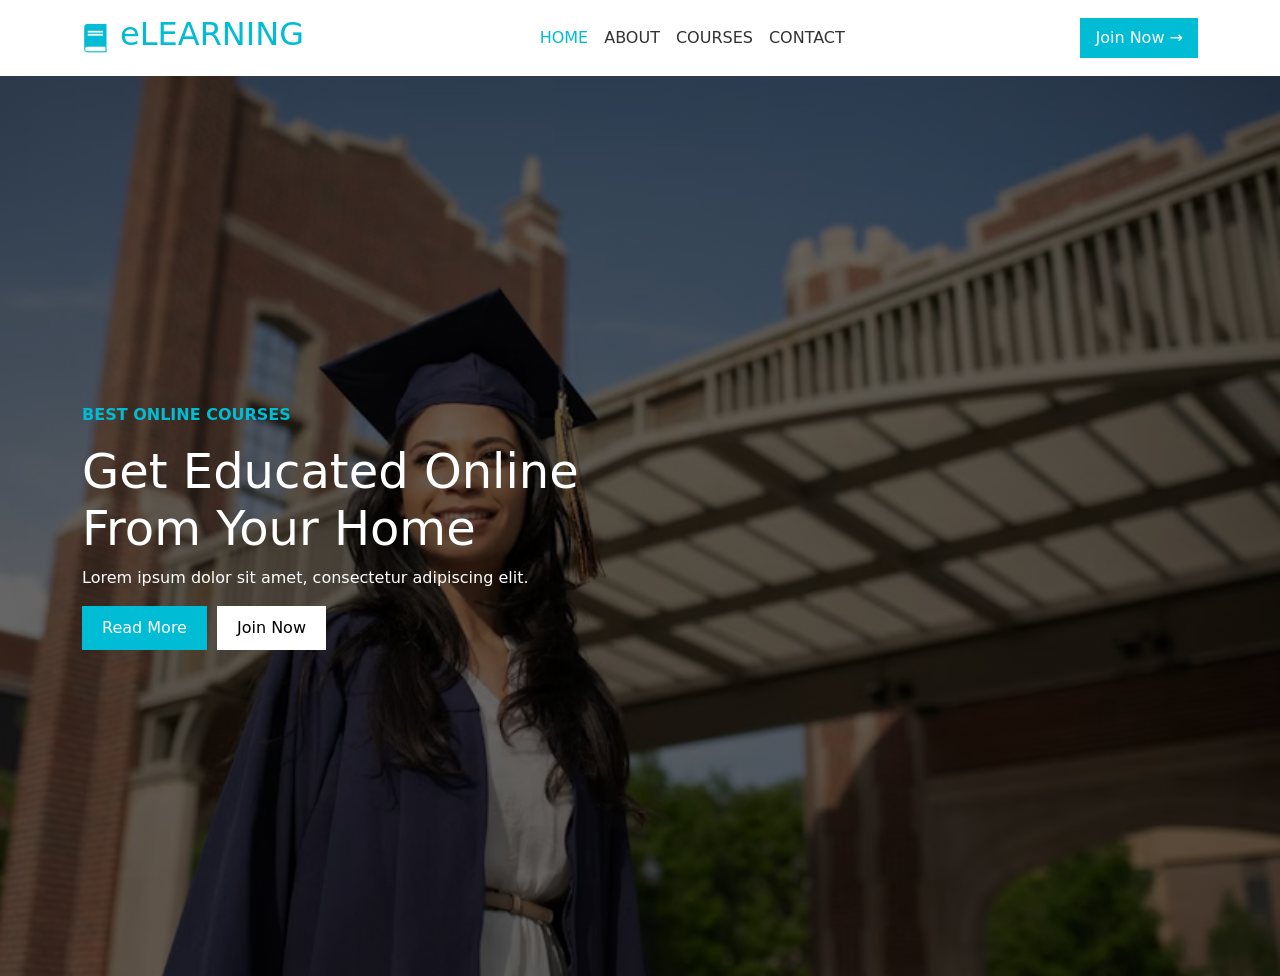
==== index.html @ 0c313ee2 "feat: Se agrega imagen de logo" ====
<!DOCTYPE html>
<html lang="es">
<head>
  <meta charset="UTF-8">
  <meta name="author" content="Natalia Aguirre Ruiz">
  <meta name="keywords" content="elearning, cursos online">
  <meta name="description" content="Landing page responsive">
  <meta name="viewport" content="width=device-width, initial-scale=1.0">

    <title>eLearning</title>
    <link href="https://cdn.jsdelivr.net/npm/bootstrap@5.0.2/dist/css/bootstrap.min.css" rel="stylesheet" integrity="sha384-EVSTQN3/azprG1Anm3QDgpJLIm9Nao0Yz1ztcQTwFspd3yD65VohhpuuCOmLASjC" crossorigin="anonymous">
    <link rel="stylesheet" href="styles.css">

</head>

<body>

  <header class="header">
    <div class="container d-flex justify-content-between align-items-center">

       <div class="header__logo">
        <img src="librologo.jpg" alt="logo" class="header__img">
        <h2 class="header__title">eLEARNING</h2>
      </div>

      <nav class="header__nav d-none d-md-flex gap-3">
        <a class="header__link header__link--active" href="#">HOME</a>
        <a class="header__link" href="#">ABOUT</a>
        <a class="header__link" href="#">COURSES</a>
        <a class="header__link" href="#">CONTACT</a>
      </nav>

      <button class="header__btn">Join Now →</button>
      <script src="https://cdn.jsdelivr.net/npm/bootstrap@5.0.2/dist/js/bootstrap.bundle.min.js" integrity="sha384-MrcW6ZMFYlzcLA8Nl+NtUVF0sA7MsXsP1UyJoMp4YLEuNSfAP+JcXn/tWtIaxVXM" crossorigin="anonymous"></script>
  </header>
  <section class="hero">
    <div class="container">
      <div class="row align-items-center">

        <div class="col-12 col-md-6 text-white">
          <p class="hero__subtitle">BEST ONLINE COURSES</p>

          <h1 class="hero__title">
            Get Educated Online From Your Home
          </h1>

          <p class="hero__text">
            Lorem ipsum dolor sit amet, consectetur adipiscing elit.
          </p>

          <div class="hero__buttons">
            <button class="hero__btn hero__btn--primary">Read More</button>
            <button class="hero__btn hero__btn--secondary">Join Now</button>
          </div>
        </div>

      </div>
    </div>
  </section>

</body>
</html>
---- styles.css ----
* {
  margin: 0;
  padding: 0;
  box-sizing: border-box;
}

.header {
  background: white;
  padding: 15px 0;
}

.header__title {
  color: #00bcd4;
}

.header__link {
  text-decoration: none;
  color: #333;
}

.header__link--active {
  color: #00bdd6;
}

.header__btn {
  background: #00bcd4;
  color: white;
  border: none;
  padding: 8px 15px;
}
.header__logo {
  display: flex;          
  align-items: center;    
  gap: 10px;
}
.header__logo img {
  width: 28px;
}

.hero {
  height: 100vh;

  background: linear-gradient(rgba(0,0,0,0.6), rgba(0,0,0,0.6)),
              url("fondo.jpg");

  background-size: cover;
  background-position: center;

  display: flex;
  align-items: center;
}


.hero__title {
  color: white;
  font-size: 48px;
}

.hero__text {
  color: white;
}


.hero__subtitle {
  color: #00bcd4;
  font-weight: bold;
}

.hero__buttons {
  display: flex;
  gap: 10px;
  margin-top: 15px;
}

.hero__btn {
  padding: 10px 20px;
  border: none;
}

.hero__btn--primary {
  background: #00bcd4;
  color: white;
}

.hero__btn--secondary {
  background: white;
  color: black;
}
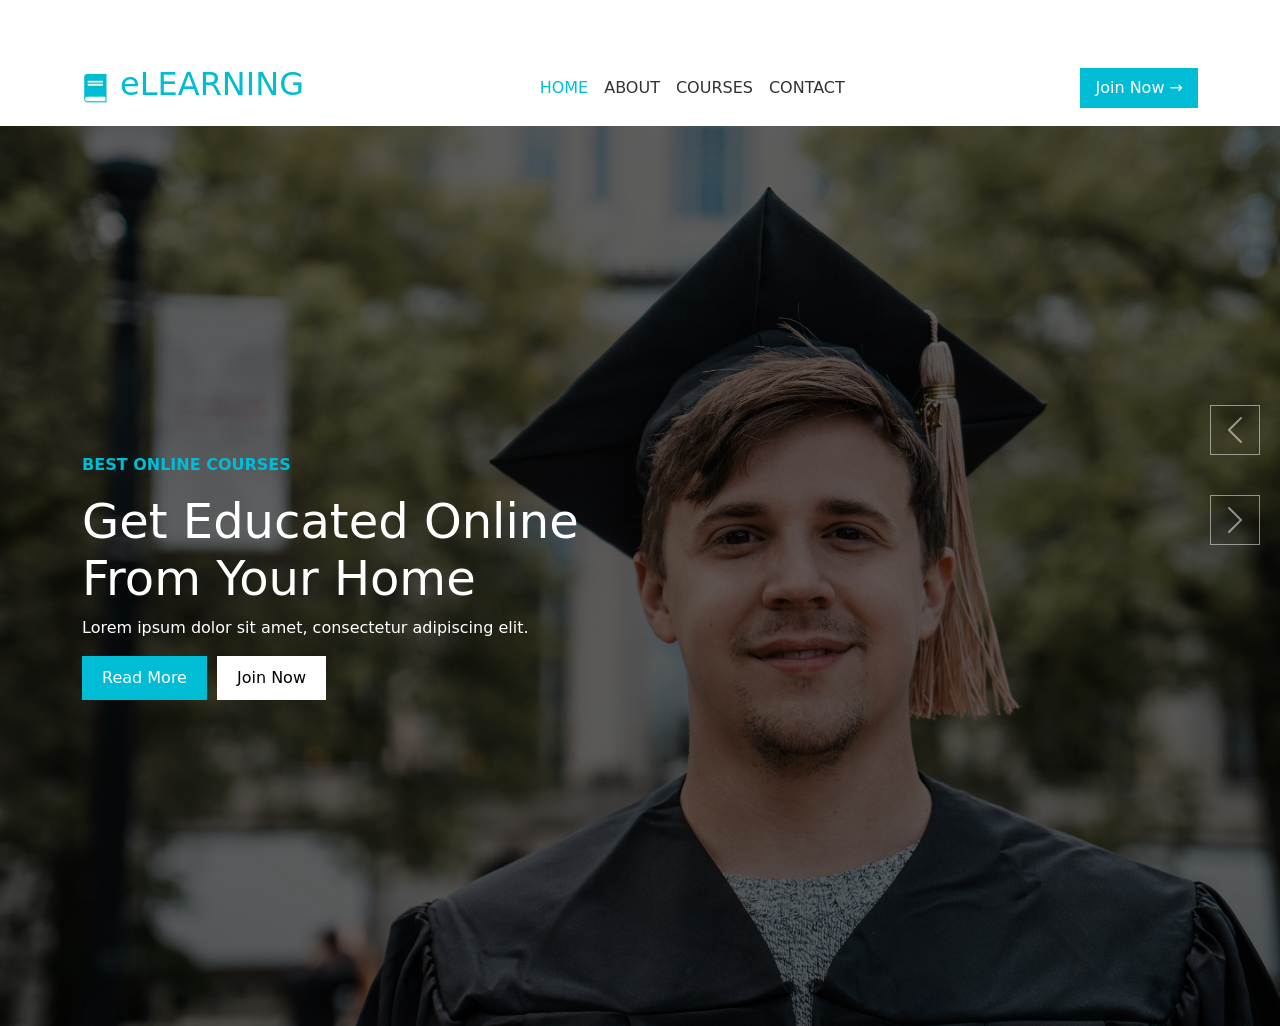
==== commit 66247aa6: "feat: Se agregan flechas para carrusel" ====
--- a/index.html
+++ b/index.html
@@ -14,6 +14,21 @@
 </head>
 
 <body>
+<div id="carouselExampleControls" class="carousel slide" data-bs-ride="carousel"></div>
+  <button class="carousel-control-prev" type="button" data-bs-target="#heroCarousel"  data-bs-slide="prev">
+    <span class="carousel-control-prev-icon" aria-hidden="true"></span>
+    <span class="visually-hidden">Previous</span>
+  </button>
+  <button class="carousel-control-next" type="button" data-bs-target="#heroCarousel" data-bs-slide="next">
+    <span class="carousel-control-next-icon" aria-hidden="true"></span>
+    <span class="visually-hidden">Next</span>
+  </button>
+</div>
+<button class="arrow">
+<svg class ="icono" xmlns="http://www.w3.org/2000/svg" width="16" height="16" fill="currentColor" class="bi bi-arrow-up" viewBox="0 0 16 16">
+  <path fill-rule="evenodd" d="M8 15a.5.5 0 0 0 .5-.5V2.707l3.146 3.147a.5.5 0 0 0 .708-.708l-4-4a.5.5 0 0 0-.708 0l-4 4a.5.5 0 1 0 .708.708L7.5 2.707V14.5a.5.5 0 0 0 .5.5"/>
+</svg> 
+</button>
 
   <header class="header">
     <div class="container d-flex justify-content-between align-items-center">
@@ -31,7 +46,8 @@
       </nav>
 
       <button class="header__btn">Join Now →</button>
-      <script src="https://cdn.jsdelivr.net/npm/bootstrap@5.0.2/dist/js/bootstrap.bundle.min.js" integrity="sha384-MrcW6ZMFYlzcLA8Nl+NtUVF0sA7MsXsP1UyJoMp4YLEuNSfAP+JcXn/tWtIaxVXM" crossorigin="anonymous"></script>
+      
+      <script src="https://cdn.jsdelivr.net/npm/bootstrap@5.0.2/dist/js/bootstrap.bundle.min.js" integrity="sha384-MrcW6ZMFYlzcLA8Nl+NtUVF0sA7MsXsP1UyJoMp4YLEuNSfAP+JcXn/tWtIaxVXM" crossorigin="anonymous"></script>  
   </header>
   <section class="hero">
     <div class="container">
--- a/styles.css
+++ b/styles.css
@@ -87,3 +87,41 @@
   background: white;
   color: black;
 }
+
+.carousel-control-prev,
+.carousel-control-next {
+  width: 50px;
+  height: 50px;
+  border: 1px solid oklab(100% 0 -0.00011);
+  top: 50%;
+  right: 20px;
+  left: auto; 
+}
+.carousel-control-prev {
+  top: 45%;
+}
+
+.carousel-control-next {
+  top: 55%;
+}
+
+.carousel-control-prev-icon,
+.carousel-control-next-icon {
+  filter: invert(0);
+}
+.arrow {
+  width: 50px;
+  height: 50px;
+  border: 1px solid white;
+  background: transparent;
+
+  display: flex;
+  align-items: center;
+  justify-content: center;
+}
+
+.icono {
+  width: 20px;
+  height: 20px;
+  color: white;
+}
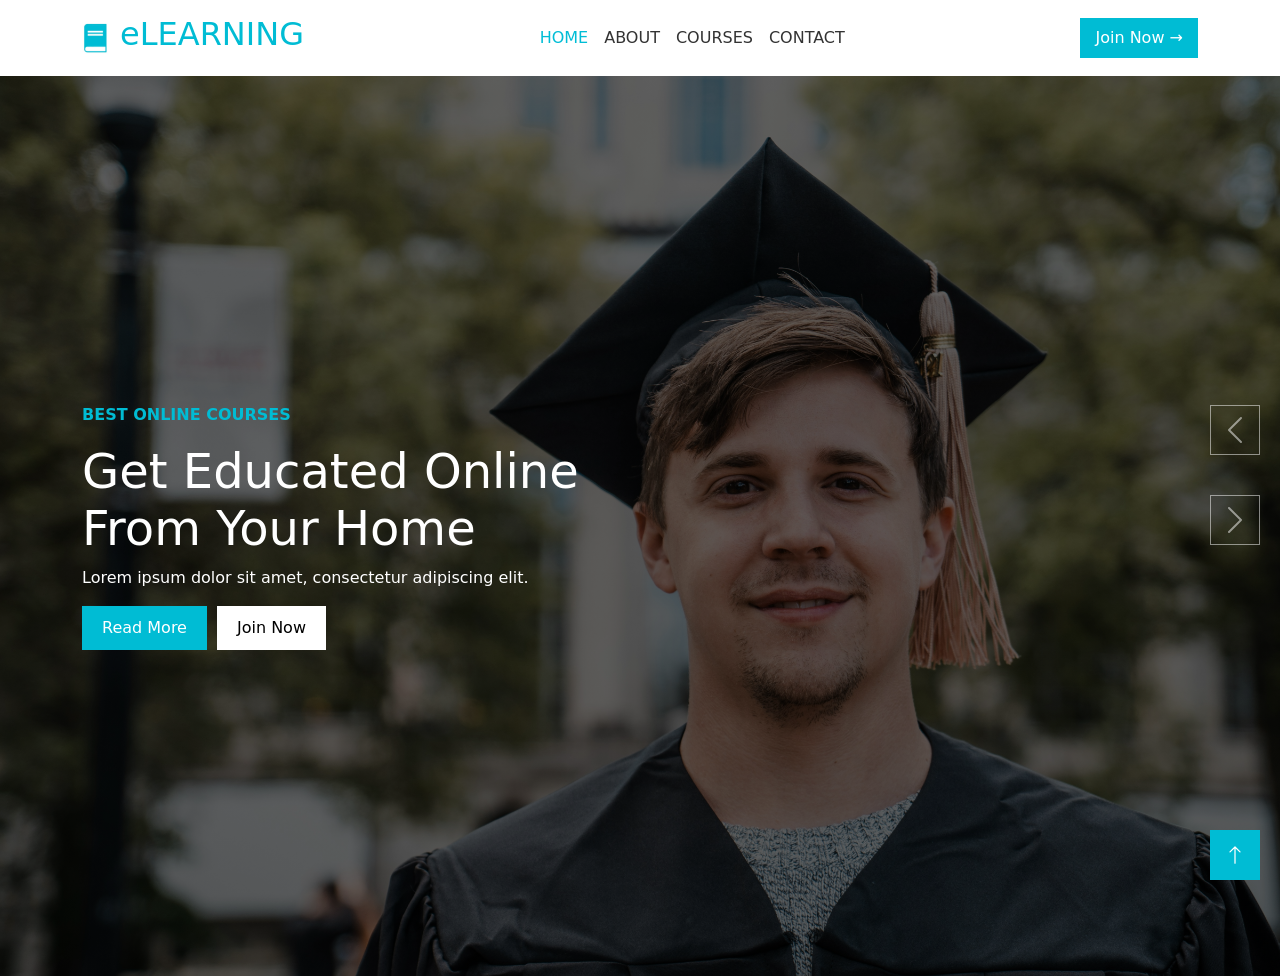
==== commit 84ead407: "feat: Se corrigen errores en css" ====
--- a/index.html
+++ b/index.html
@@ -14,21 +14,21 @@
 </head>
 
 <body>
-<div id="carouselExampleControls" class="carousel slide" data-bs-ride="carousel"></div>
-  <button class="carousel-control-prev" type="button" data-bs-target="#heroCarousel"  data-bs-slide="prev">
-    <span class="carousel-control-prev-icon" aria-hidden="true"></span>
-    <span class="visually-hidden">Previous</span>
+  <div id="carouselExampleControls" class="carousel slide" data-bs-ride="carousel"></div>
+    <button class="carousel-control-prev" type="button" data-bs-target="#heroCarousel"  data-bs-slide="prev">
+      <span class="carousel-control-prev-icon" aria-hidden="true"></span>
+      <span class="visually-hidden">Previous</span>
+    </button>
+    <button class="carousel-control-next" type="button" data-bs-target="#heroCarousel" data-bs-slide="next">
+      <span class="carousel-control-next-icon" aria-hidden="true"></span>
+      <span class="visually-hidden">Next</span>
+    </button>
+  </div>
+  <button class="arrow">
+  <svg class ="icono" xmlns="http://www.w3.org/2000/svg" width="16" height="16" fill="currentColor" class="bi bi-arrow-up" viewBox="0 0 16 16">
+    <path fill-rule="evenodd" d="M8 15a.5.5 0 0 0 .5-.5V2.707l3.146 3.147a.5.5 0 0 0 .708-.708l-4-4a.5.5 0 0 0-.708 0l-4 4a.5.5 0 1 0 .708.708L7.5 2.707V14.5a.5.5 0 0 0 .5.5"/>
+  </svg> 
   </button>
-  <button class="carousel-control-next" type="button" data-bs-target="#heroCarousel" data-bs-slide="next">
-    <span class="carousel-control-next-icon" aria-hidden="true"></span>
-    <span class="visually-hidden">Next</span>
-  </button>
-</div>
-<button class="arrow">
-<svg class ="icono" xmlns="http://www.w3.org/2000/svg" width="16" height="16" fill="currentColor" class="bi bi-arrow-up" viewBox="0 0 16 16">
-  <path fill-rule="evenodd" d="M8 15a.5.5 0 0 0 .5-.5V2.707l3.146 3.147a.5.5 0 0 0 .708-.708l-4-4a.5.5 0 0 0-.708 0l-4 4a.5.5 0 1 0 .708.708L7.5 2.707V14.5a.5.5 0 0 0 .5.5"/>
-</svg> 
-</button>
 
   <header class="header">
     <div class="container d-flex justify-content-between align-items-center">
@@ -46,8 +46,8 @@
       </nav>
 
       <button class="header__btn">Join Now →</button>
+      <script src="https://cdn.jsdelivr.net/npm/bootstrap@5.0.2/dist/js/bootstrap.bundle.min.js" integrity="sha384-MrcW6ZMFYlzcLA8Nl+NtUVF0sA7MsXsP1UyJoMp4YLEuNSfAP+JcXn/tWtIaxVXM" crossorigin="anonymous"></script>  
       
-      <script src="https://cdn.jsdelivr.net/npm/bootstrap@5.0.2/dist/js/bootstrap.bundle.min.js" integrity="sha384-MrcW6ZMFYlzcLA8Nl+NtUVF0sA7MsXsP1UyJoMp4YLEuNSfAP+JcXn/tWtIaxVXM" crossorigin="anonymous"></script>  
   </header>
   <section class="hero">
     <div class="container">
--- a/styles.css
+++ b/styles.css
@@ -110,10 +110,14 @@
   filter: invert(0);
 }
 .arrow {
+  position: fixed;
+  bottom: 20px;
+  right: 20px;
   width: 50px;
   height: 50px;
-  border: 1px solid white;
-  background: transparent;
+  border: 1px solid #00bcd4;
+  background: #00bcd4;
+
 
   display: flex;
   align-items: center;
@@ -123,5 +127,5 @@
 .icono {
   width: 20px;
   height: 20px;
-  color: white;
+  color: rgb(255, 255, 255);
 }
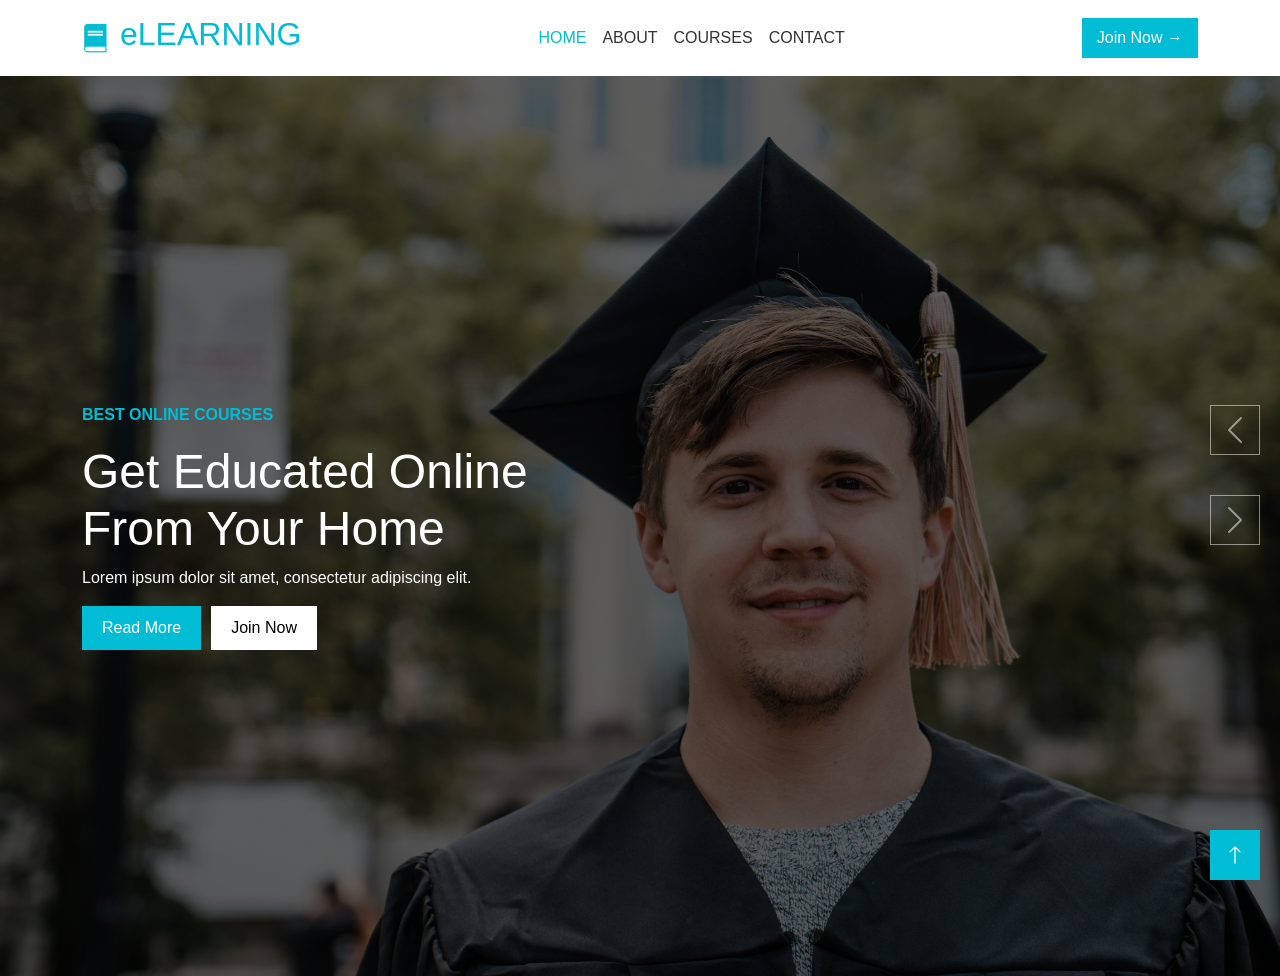
==== commit 5209a372: "feat: Se corrige lineas de bootstrap" ====
--- a/index.html
+++ b/index.html
@@ -10,6 +10,7 @@
     <title>eLearning</title>
     <link href="https://cdn.jsdelivr.net/npm/bootstrap@5.0.2/dist/css/bootstrap.min.css" rel="stylesheet" integrity="sha384-EVSTQN3/azprG1Anm3QDgpJLIm9Nao0Yz1ztcQTwFspd3yD65VohhpuuCOmLASjC" crossorigin="anonymous">
     <link rel="stylesheet" href="styles.css">
+    <link href="https://fonts.googleapis.com/css2?family=Poppins:wght@300;400;600;700&display=swap" rel="stylesheet">
 
 </head>
 
@@ -47,7 +48,7 @@
 
       <button class="header__btn">Join Now →</button>
       <script src="https://cdn.jsdelivr.net/npm/bootstrap@5.0.2/dist/js/bootstrap.bundle.min.js" integrity="sha384-MrcW6ZMFYlzcLA8Nl+NtUVF0sA7MsXsP1UyJoMp4YLEuNSfAP+JcXn/tWtIaxVXM" crossorigin="anonymous"></script>  
-      
+
   </header>
   <section class="hero">
     <div class="container">
--- a/styles.css
+++ b/styles.css
@@ -1,3 +1,7 @@
+
+body {
+  font-family: 'questrial', sans-serif;
+}
 
 * {
   margin: 0;
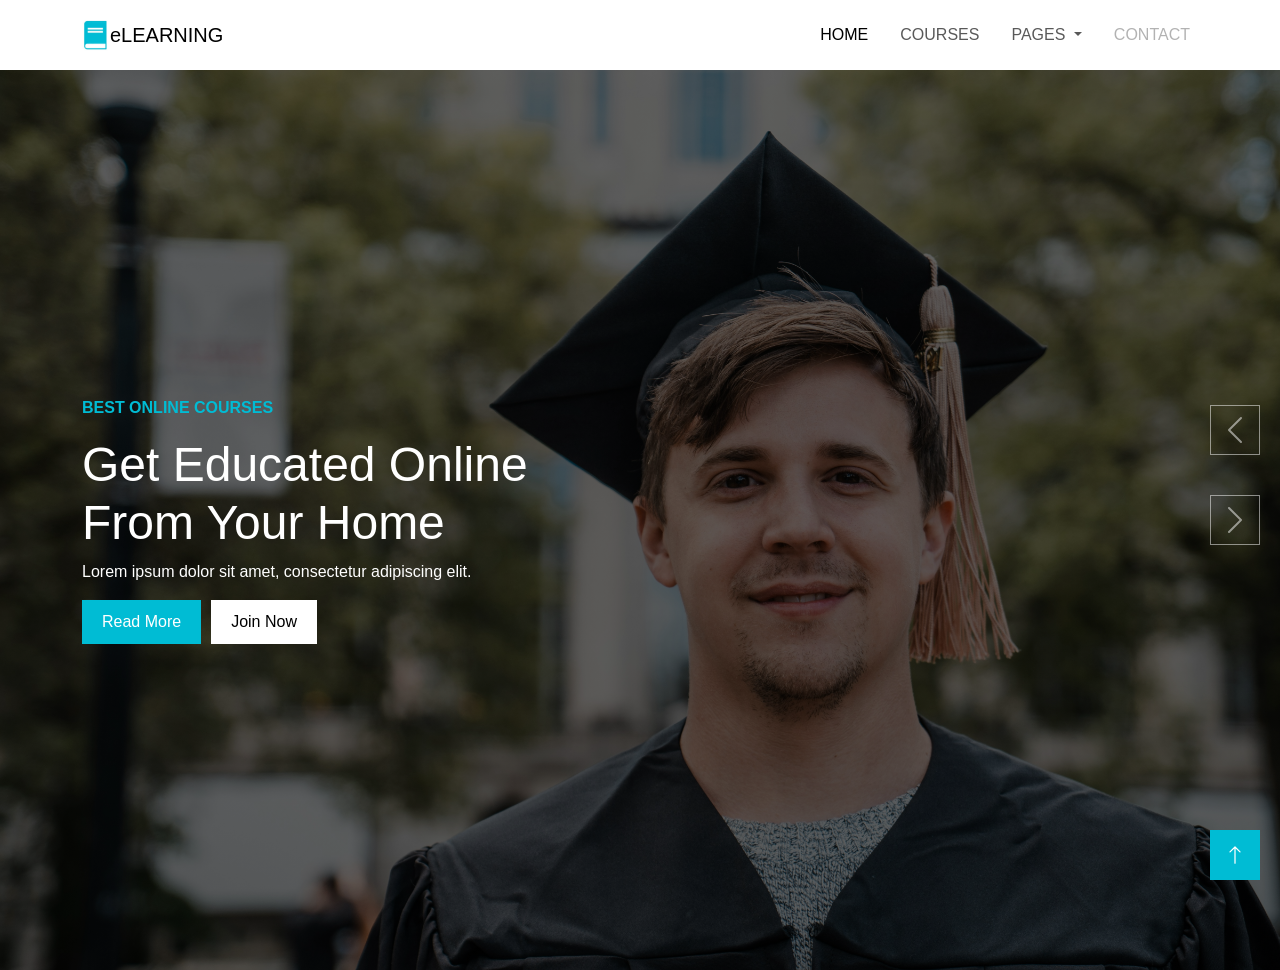
==== commit 1a1a14f7: "feat: Se añade Navbar bootstrap" ====
--- a/index.html
+++ b/index.html
@@ -31,22 +31,45 @@
   </svg> 
   </button>
 
-  <header class="header">
-    <div class="container d-flex justify-content-between align-items-center">
 
-       <div class="header__logo">
-        <img src="librologo.jpg" alt="logo" class="header__img">
-        <h2 class="header__title">eLEARNING</h2>
-      </div>
+<nav class="navbar navbar-expand-lg header">
+  <div class="container">
+    <div class="header__logo">
+      <img src="librologo.jpg" alt="logo" class="header__img"> 
+    </div>
+    <a class="navbar-brand" href="#">eLEARNING</a>
 
-      <nav class="header__nav d-none d-md-flex gap-3">
-        <a class="header__link header__link--active" href="#">HOME</a>
-        <a class="header__link" href="#">ABOUT</a>
-        <a class="header__link" href="#">COURSES</a>
-        <a class="header__link" href="#">CONTACT</a>
-      </nav>
+    <button class="navbar-toggler" type="button" data-bs-toggle="collapse" data-bs-target="#navbarSupportedContent" aria-controls="navbarSupportedContent" aria-expanded="false" aria-label="Toggle navigation">
+      <span class="navbar-toggler-icon"></span>
+    </button>
 
-      <button class="header__btn">Join Now →</button>
+    <div class="collapse navbar-collapse" id="navbarSupportedContent">
+      <ul class="navbar-nav ms-auto gap-3">
+        <li class="nav-item">
+          <a class="nav-link active" aria-current="page" href="#">HOME</a>
+        </li>
+        <li class="nav-item">
+          <a class="nav-link" href="#">COURSES</a>
+        </li>
+        <li class="nav-item dropdown">
+          <a class="nav-link dropdown-toggle" href="#" id="navbarDropdown" role="button" data-bs-toggle="dropdown" aria-expanded="false">
+            PAGES
+          </a>
+          <ul class="dropdown-menu" aria-labelledby="navbarDropdown">
+            <li><a class="dropdown-item" href="#">1</a></li>
+            <li><a class="dropdown-item" href="#">2</a></li>
+            <li><hr class="dropdown-divider"></li>
+            <li><a class="dropdown-item" href="#">OTROS</a></li>
+          </ul>
+        </li>
+        <li class="nav-item">
+          <a class="nav-link disabled" href="#" tabindex="-1" aria-disabled="true">CONTACT</a>
+        </li>
+      </ul>
+    </div>
+  </div>
+</nav>
+  
       <script src="https://cdn.jsdelivr.net/npm/bootstrap@5.0.2/dist/js/bootstrap.bundle.min.js" integrity="sha384-MrcW6ZMFYlzcLA8Nl+NtUVF0sA7MsXsP1UyJoMp4YLEuNSfAP+JcXn/tWtIaxVXM" crossorigin="anonymous"></script>  
 
   </header>
--- a/styles.css
+++ b/styles.css
@@ -14,7 +14,7 @@
   padding: 15px 0;
 }
 
-.header__title {
+.container__title {
   color: #00bcd4;
 }
 
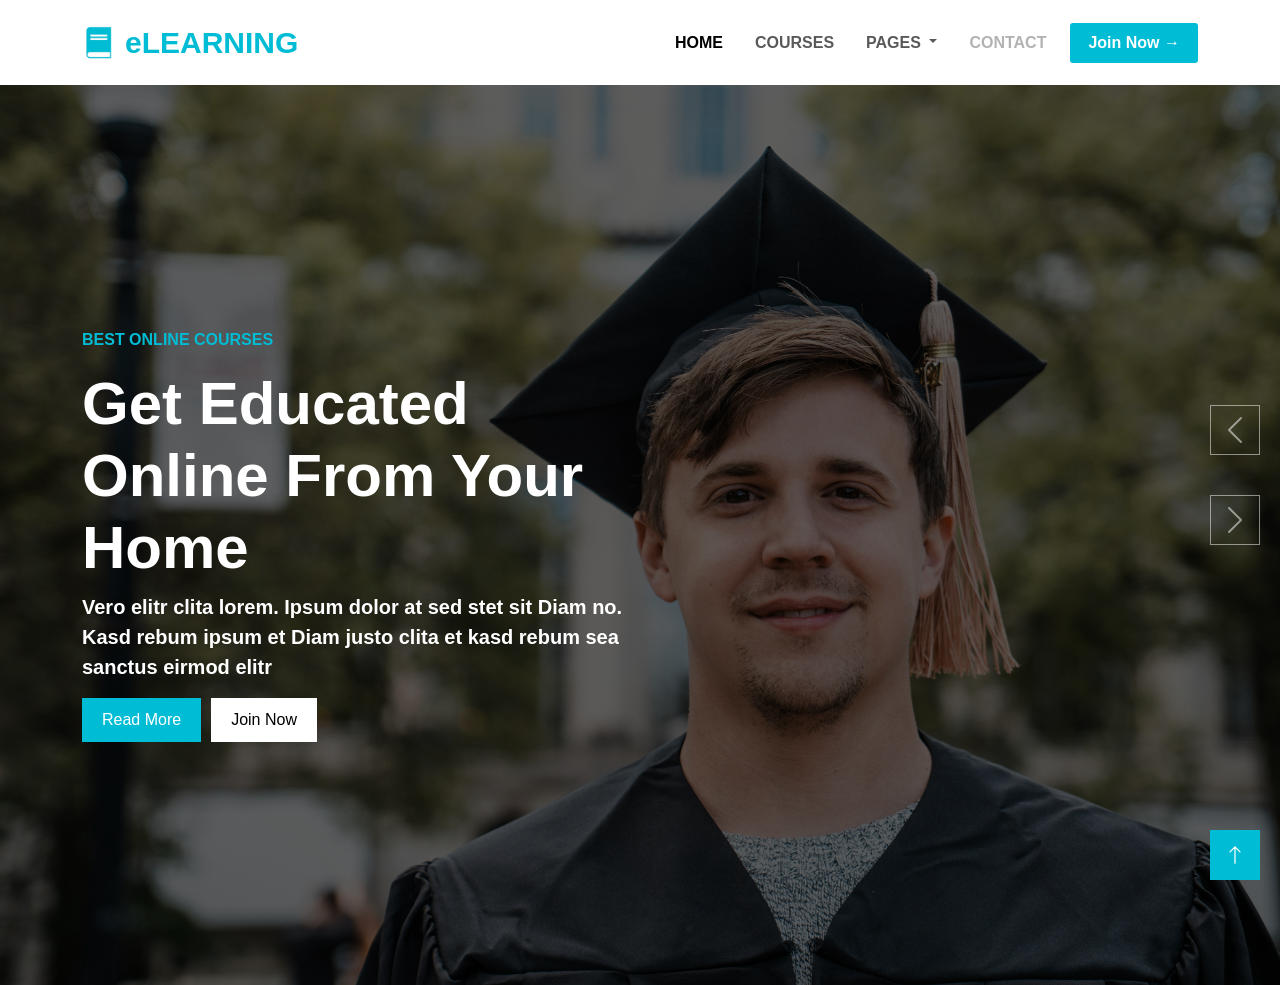
==== commit 93ca32b7: "feat: Se organiza css Navbar bootstrap" ====
--- a/index.html
+++ b/index.html
@@ -33,11 +33,13 @@
 
 
 <nav class="navbar navbar-expand-lg header">
+
   <div class="container">
-    <div class="header__logo">
-      <img src="librologo.jpg" alt="logo" class="header__img"> 
-    </div>
-    <a class="navbar-brand" href="#">eLEARNING</a>
+
+    <a class="navbar-brand header__logo d-flex align-items-center gap-2" href="#">
+      <img src="librologo.jpg" alt="logo" class="header__img">
+      <span class="header__title">eLEARNING</span>
+    </a>
 
     <button class="navbar-toggler" type="button" data-bs-toggle="collapse" data-bs-target="#navbarSupportedContent" aria-controls="navbarSupportedContent" aria-expanded="false" aria-label="Toggle navigation">
       <span class="navbar-toggler-icon"></span>
@@ -45,27 +47,33 @@
 
     <div class="collapse navbar-collapse" id="navbarSupportedContent">
       <ul class="navbar-nav ms-auto gap-3">
+
         <li class="nav-item">
           <a class="nav-link active" aria-current="page" href="#">HOME</a>
         </li>
+
         <li class="nav-item">
           <a class="nav-link" href="#">COURSES</a>
         </li>
+
         <li class="nav-item dropdown">
           <a class="nav-link dropdown-toggle" href="#" id="navbarDropdown" role="button" data-bs-toggle="dropdown" aria-expanded="false">
             PAGES
           </a>
+
           <ul class="dropdown-menu" aria-labelledby="navbarDropdown">
             <li><a class="dropdown-item" href="#">1</a></li>
             <li><a class="dropdown-item" href="#">2</a></li>
             <li><hr class="dropdown-divider"></li>
             <li><a class="dropdown-item" href="#">OTROS</a></li>
           </ul>
+
         </li>
         <li class="nav-item">
           <a class="nav-link disabled" href="#" tabindex="-1" aria-disabled="true">CONTACT</a>
         </li>
       </ul>
+      <button class="btn header__btn ms-lg-3">Join Now →</button>
     </div>
   </div>
 </nav>
@@ -85,7 +93,8 @@
           </h1>
 
           <p class="hero__text">
-            Lorem ipsum dolor sit amet, consectetur adipiscing elit.
+            Vero elitr clita lorem. Ipsum dolor at sed stet sit Diam no. Kasd rebum ipsum et Diam justo clita et 
+            kasd rebum sea sanctus eirmod elitr
           </p>
 
           <div class="hero__buttons">
--- a/styles.css
+++ b/styles.css
@@ -1,6 +1,6 @@
 
 body {
-  font-family: 'questrial', sans-serif;
+  font-family: 'poppins', sans-serif;
 }
 
 * {
@@ -12,40 +12,62 @@
 .header {
   background: white;
   padding: 15px 0;
+  
+}
+.container{
+  font-family: 'Poppins', sans-serif;
+  font-weight: 800;
+  color: #000000;
 }
 
-.container__title {
-  color: #00bcd4;
-}
-
-.header__link {
-  text-decoration: none;
-  color: #333;
-}
-
-.header__link--active {
-  color: #00bdd6;
+.nav-item{
+  color:black;
 }
 
 .header__btn {
-  background: #00bcd4;
+  background-color: #00bcd4;
   color: white;
   border: none;
-  padding: 8px 15px;
+  padding: 8px 18px;
+  font-weight: 600;
+  border-radius: 3px;
+  transition: 0.3s;
 }
+
+.header__btn:hover {
+  background-color: #0097a7;
+}
+
+
 .header__logo {
-  display: flex;          
-  align-items: center;    
-  gap: 10px;
+  display: flex;
+  align-items: center;
+  gap: 8px;
 }
-.header__logo img {
-  width: 28px;
+
+
+.header__img {
+  width: 35px;
+  height: 35px;
+  object-fit: contain;
+}
+
+
+.header__title {
+  font-family: 'questrial', sans-serif;
+  font-weight: 700;
+  font-size: 30px;
+  color: #00bcd4;
+  margin: 0;
+}
+.dropdown-menu{
+  color: #00bcd4;
 }
 
 .hero {
   height: 100vh;
 
-  background: linear-gradient(rgba(0,0,0,0.6), rgba(0,0,0,0.6)),
+  background: linear-gradient(#00000099, rgba(0,0,0,0.6)),
               url("fondo.jpg");
 
   background-size: cover;
@@ -58,11 +80,13 @@
 
 .hero__title {
   color: white;
-  font-size: 48px;
+  font-size: 60px;
+  font-weight: bold;
 }
 
 .hero__text {
   color: white;
+  font-size: 20px;
 }
 
 
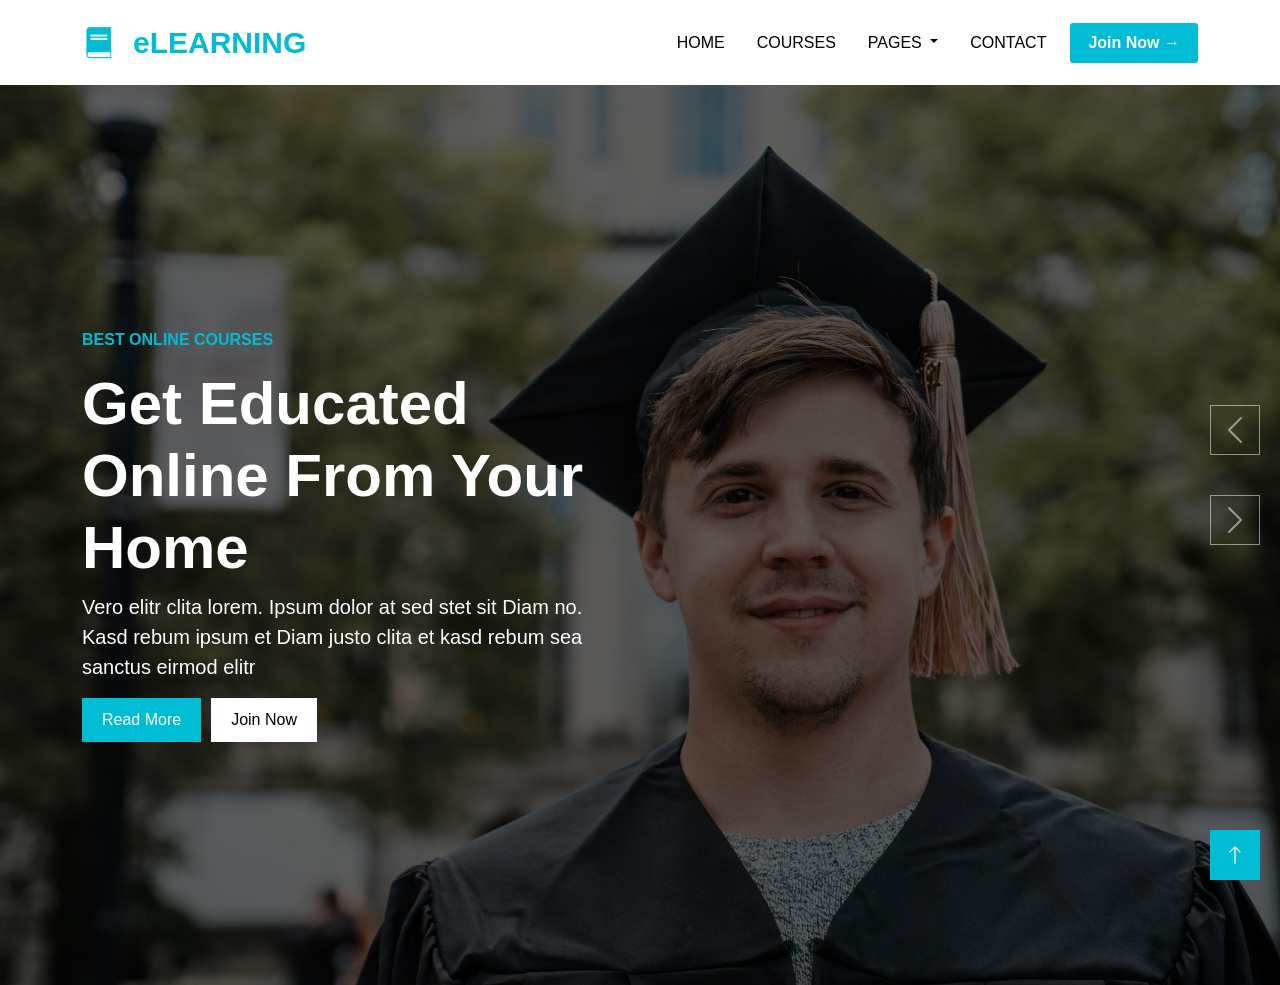
==== commit 254e84f7: "feat: Se corrigen errores de sintaxis" ====
--- a/index.html
+++ b/index.html
@@ -34,9 +34,9 @@
 
 <nav class="navbar navbar-expand-lg header">
 
-  <div class="container">
+  <div class="container header__title1">
 
-    <a class="navbar-brand header__logo d-flex align-items-center gap-2" href="#">
+    <a class="navbar-brand header__logo d-flex align-items-center gap-3" href="#">
       <img src="librologo.jpg" alt="logo" class="header__img">
       <span class="header__title">eLEARNING</span>
     </a>
@@ -69,8 +69,8 @@
           </ul>
 
         </li>
-        <li class="nav-item">
-          <a class="nav-link disabled" href="#" tabindex="-1" aria-disabled="true">CONTACT</a>
+        <li class="nav-item ">
+          <a class="nav-link ">CONTACT</a>
         </li>
       </ul>
       <button class="btn header__btn ms-lg-3">Join Now →</button>
--- a/styles.css
+++ b/styles.css
@@ -14,15 +14,6 @@
   padding: 15px 0;
   
 }
-.container{
-  font-family: 'Poppins', sans-serif;
-  font-weight: 800;
-  color: #000000;
-}
-
-.nav-item{
-  color:black;
-}
 
 .header__btn {
   background-color: #00bcd4;
@@ -32,6 +23,10 @@
   font-weight: 600;
   border-radius: 3px;
   transition: 0.3s;
+}
+
+.header__home {
+  color: #0097a7;
 }
 
 .header__btn:hover {
@@ -52,7 +47,9 @@
   object-fit: contain;
 }
 
-
+.nav-link{
+  color: #000000;
+}
 .header__title {
   font-family: 'questrial', sans-serif;
   font-weight: 700;
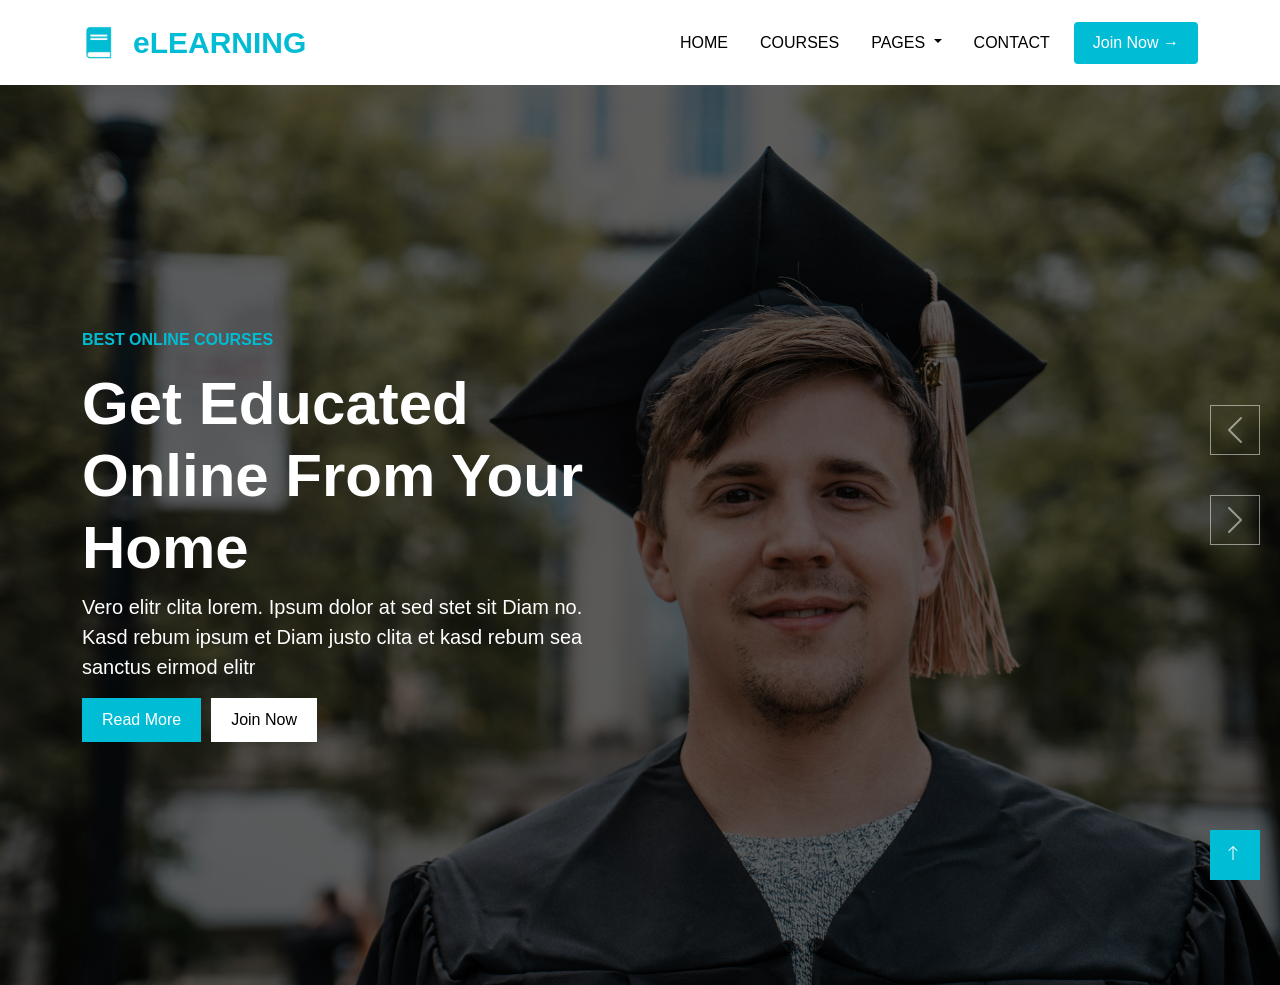
==== commit 201c3eb5: "feat: se sube el trabajo final" ====
--- a/index.html
+++ b/index.html
@@ -25,62 +25,64 @@
       <span class="visually-hidden">Next</span>
     </button>
   </div>
+
   <button class="arrow">
-  <svg class ="icono" xmlns="http://www.w3.org/2000/svg" width="16" height="16" fill="currentColor" class="bi bi-arrow-up" viewBox="0 0 16 16">
-    <path fill-rule="evenodd" d="M8 15a.5.5 0 0 0 .5-.5V2.707l3.146 3.147a.5.5 0 0 0 .708-.708l-4-4a.5.5 0 0 0-.708 0l-4 4a.5.5 0 1 0 .708.708L7.5 2.707V14.5a.5.5 0 0 0 .5.5"/>
-  </svg> 
+    <svg class ="icono" xmlns="http://www.w3.org/2000/svg" width="16" height="16" fill="currentColor"> <path fill-rule="evenodd" 
+      d="M8 15a.5.5 0 0 0 .5-.5V2.707l3.146 3.147a.5.5 0 0 0 .708-.708l-4-4a.5.5 0 0 0-.708 0l-4 4a.5.5 0 1 0 .708.708L7.5
+      2.707V14.5a.5.5 0 0 0 .5.5"/>
+    </svg> 
   </button>
 
+<header>
+  <nav class="navbar navbar-expand-lg header">
 
-<nav class="navbar navbar-expand-lg header">
+    <div class="container header__title1">
 
-  <div class="container header__title1">
+      <a class="navbar-brand header__logo d-flex align-items-center gap-3" href="#">
+        <img src="librologo.jpg" alt="logo" class="header__img">
+        <span class="header__title">eLEARNING</span>
+      </a>
 
-    <a class="navbar-brand header__logo d-flex align-items-center gap-3" href="#">
-      <img src="librologo.jpg" alt="logo" class="header__img">
-      <span class="header__title">eLEARNING</span>
-    </a>
+      <button class="navbar-toggler" type="button" data-bs-toggle="collapse" data-bs-target="#navbarSupportedContent" aria-controls="navbarSupportedContent" aria-expanded="false" aria-label="Toggle navigation">
+        <span class="navbar-toggler-icon"></span>
+      </button>
 
-    <button class="navbar-toggler" type="button" data-bs-toggle="collapse" data-bs-target="#navbarSupportedContent" aria-controls="navbarSupportedContent" aria-expanded="false" aria-label="Toggle navigation">
-      <span class="navbar-toggler-icon"></span>
-    </button>
+      <div class="collapse navbar-collapse" id="navbarSupportedContent">
+        <ul class="navbar-nav ms-auto gap-3">
 
-    <div class="collapse navbar-collapse" id="navbarSupportedContent">
-      <ul class="navbar-nav ms-auto gap-3">
+          <li class="nav-item">
+            <a class="nav-link active" href="#">HOME</a>
+          </li>
 
-        <li class="nav-item">
-          <a class="nav-link active" aria-current="page" href="#">HOME</a>
-        </li>
+          <li class="nav-item">
+            <a class="nav-link" href="#">COURSES</a>
+          </li>
 
-        <li class="nav-item">
-          <a class="nav-link" href="#">COURSES</a>
-        </li>
+          <li class="nav-item dropdown">
+            <a class="nav-link dropdown-toggle" href="#" id="navbarDropdown" role="button" data-bs-toggle="dropdown" aria-expanded="false">
+              PAGES
+            </a>
 
-        <li class="nav-item dropdown">
-          <a class="nav-link dropdown-toggle" href="#" id="navbarDropdown" role="button" data-bs-toggle="dropdown" aria-expanded="false">
-            PAGES
-          </a>
+            <ul class="dropdown-menu" aria-labelledby="navbarDropdown">
+              <li><a class="dropdown-item" href="#">1</a></li>
+              <li><a class="dropdown-item" href="#">2</a></li>
+              <li><hr class="dropdown-divider"></li>
+              <li><a class="dropdown-item" href="#">OTROS</a></li>
+            </ul>
 
-          <ul class="dropdown-menu" aria-labelledby="navbarDropdown">
-            <li><a class="dropdown-item" href="#">1</a></li>
-            <li><a class="dropdown-item" href="#">2</a></li>
-            <li><hr class="dropdown-divider"></li>
-            <li><a class="dropdown-item" href="#">OTROS</a></li>
-          </ul>
+          </li>
+          <li class="nav-item ">
+            <a class="nav-link ">CONTACT</a>
+          </li>
+        </ul>
+        <button class="btn header__btn ms-lg-3">Join Now →</button>
+      </div>
+    </div>
+  </nav>
+    
+        <script src="https://cdn.jsdelivr.net/npm/bootstrap@5.0.2/dist/js/bootstrap.bundle.min.js" integrity="sha384-MrcW6ZMFYlzcLA8Nl+NtUVF0sA7MsXsP1UyJoMp4YLEuNSfAP+JcXn/tWtIaxVXM" crossorigin="anonymous"></script>  
 
-        </li>
-        <li class="nav-item ">
-          <a class="nav-link ">CONTACT</a>
-        </li>
-      </ul>
-      <button class="btn header__btn ms-lg-3">Join Now →</button>
-    </div>
-  </div>
-</nav>
-  
-      <script src="https://cdn.jsdelivr.net/npm/bootstrap@5.0.2/dist/js/bootstrap.bundle.min.js" integrity="sha384-MrcW6ZMFYlzcLA8Nl+NtUVF0sA7MsXsP1UyJoMp4YLEuNSfAP+JcXn/tWtIaxVXM" crossorigin="anonymous"></script>  
-
-  </header>
+</header>
   <section class="hero">
     <div class="container">
       <div class="row align-items-center">
--- a/styles.css
+++ b/styles.css
@@ -1,12 +1,6 @@
 
 body {
   font-family: 'poppins', sans-serif;
-}
-
-* {
-  margin: 0;
-  padding: 0;
-  box-sizing: border-box;
 }
 
 .header {
@@ -18,28 +12,17 @@
 .header__btn {
   background-color: #00bcd4;
   color: white;
-  border: none;
   padding: 8px 18px;
-  font-weight: 600;
-  border-radius: 3px;
-  transition: 0.3s;
-}
-
-.header__home {
-  color: #0097a7;
+  border-radius: 4px;
 }
 
 .header__btn:hover {
-  background-color: #0097a7;
+  background-color: #15e5fc;
 }
 
-
 .header__logo {
-  display: flex;
-  align-items: center;
   gap: 8px;
 }
-
 
 .header__img {
   width: 35px;
@@ -50,12 +33,16 @@
 .nav-link{
   color: #000000;
 }
+   
+.nav-link:hover {
+  color: #15e5fc;
+}
+
 .header__title {
-  font-family: 'questrial', sans-serif;
-  font-weight: 700;
+  font-family: 'poppins', sans-serif;
+  font-weight: 550;
   font-size: 30px;
   color: #00bcd4;
-  margin: 0;
 }
 .dropdown-menu{
   color: #00bcd4;
@@ -69,7 +56,6 @@
 
   background-size: cover;
   background-position: center;
-
   display: flex;
   align-items: center;
 }
@@ -142,8 +128,6 @@
   height: 50px;
   border: 1px solid #00bcd4;
   background: #00bcd4;
-
-
   display: flex;
   align-items: center;
   justify-content: center;
